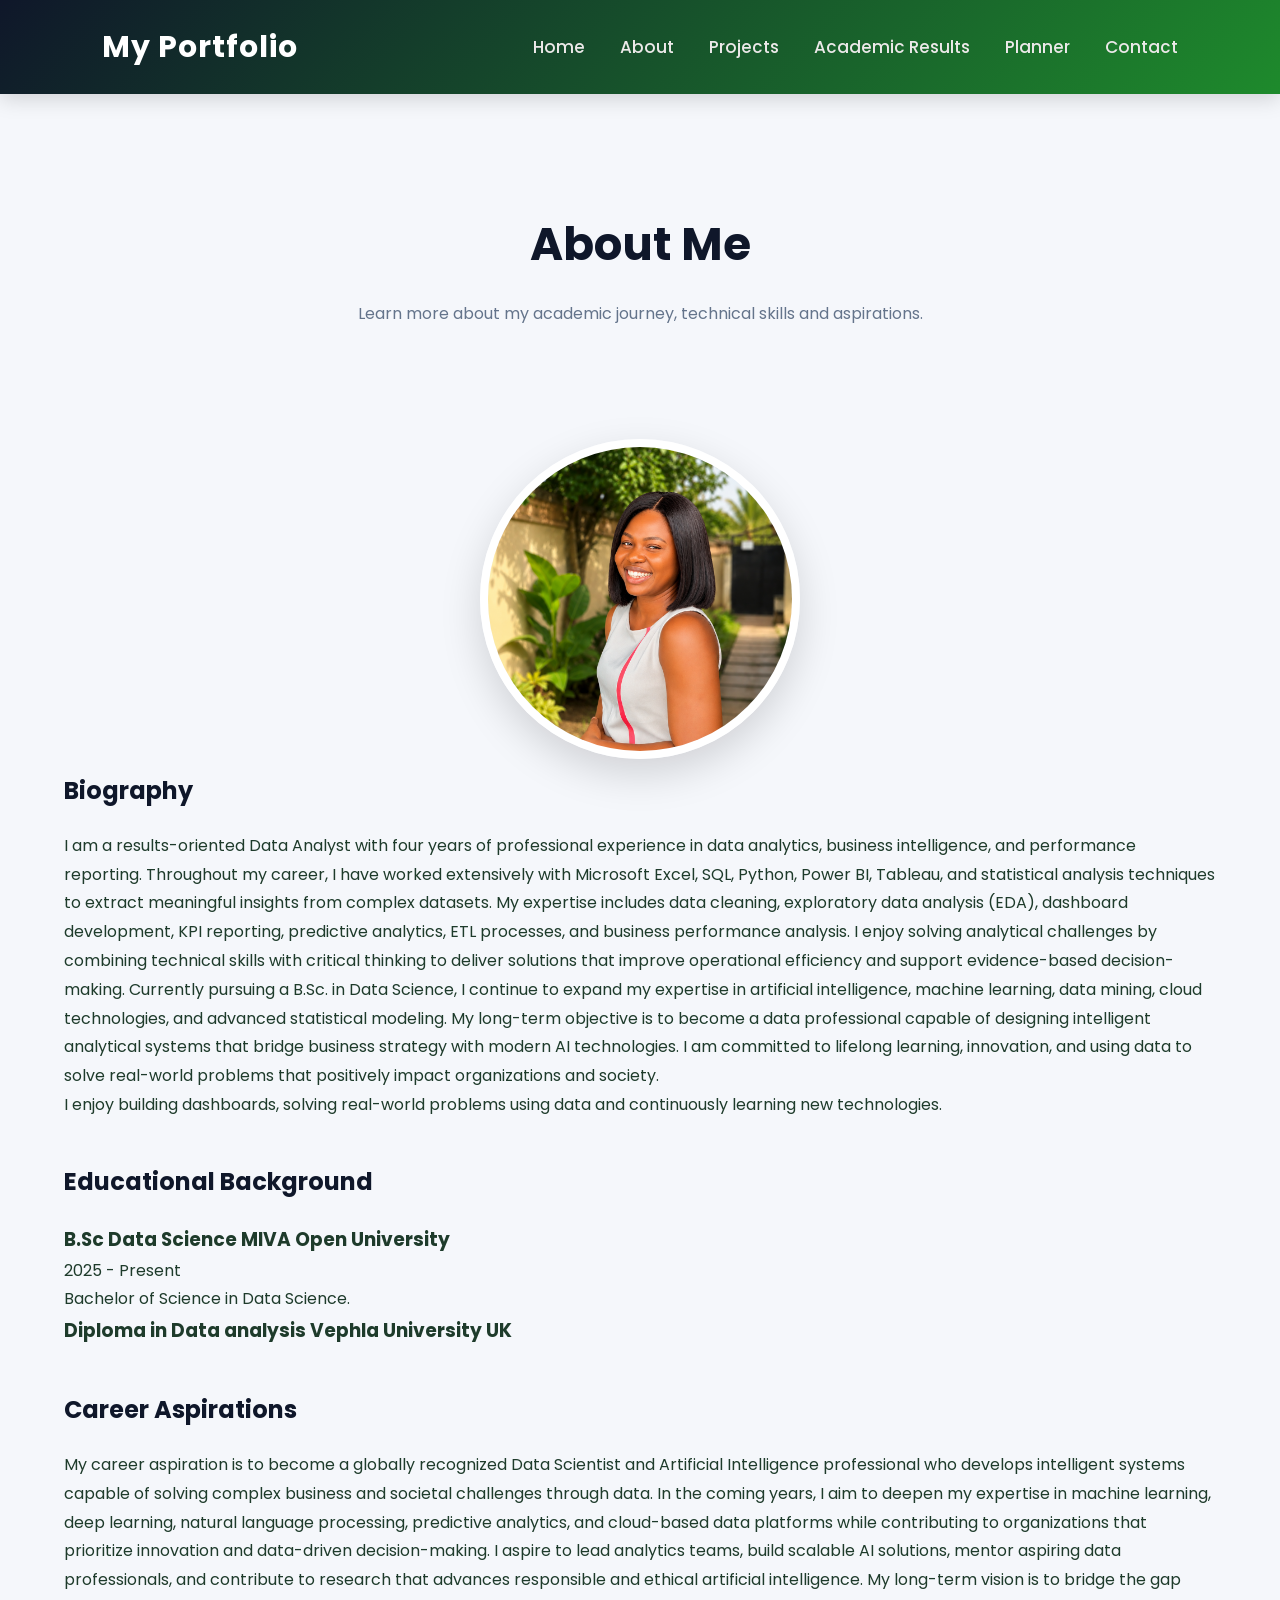
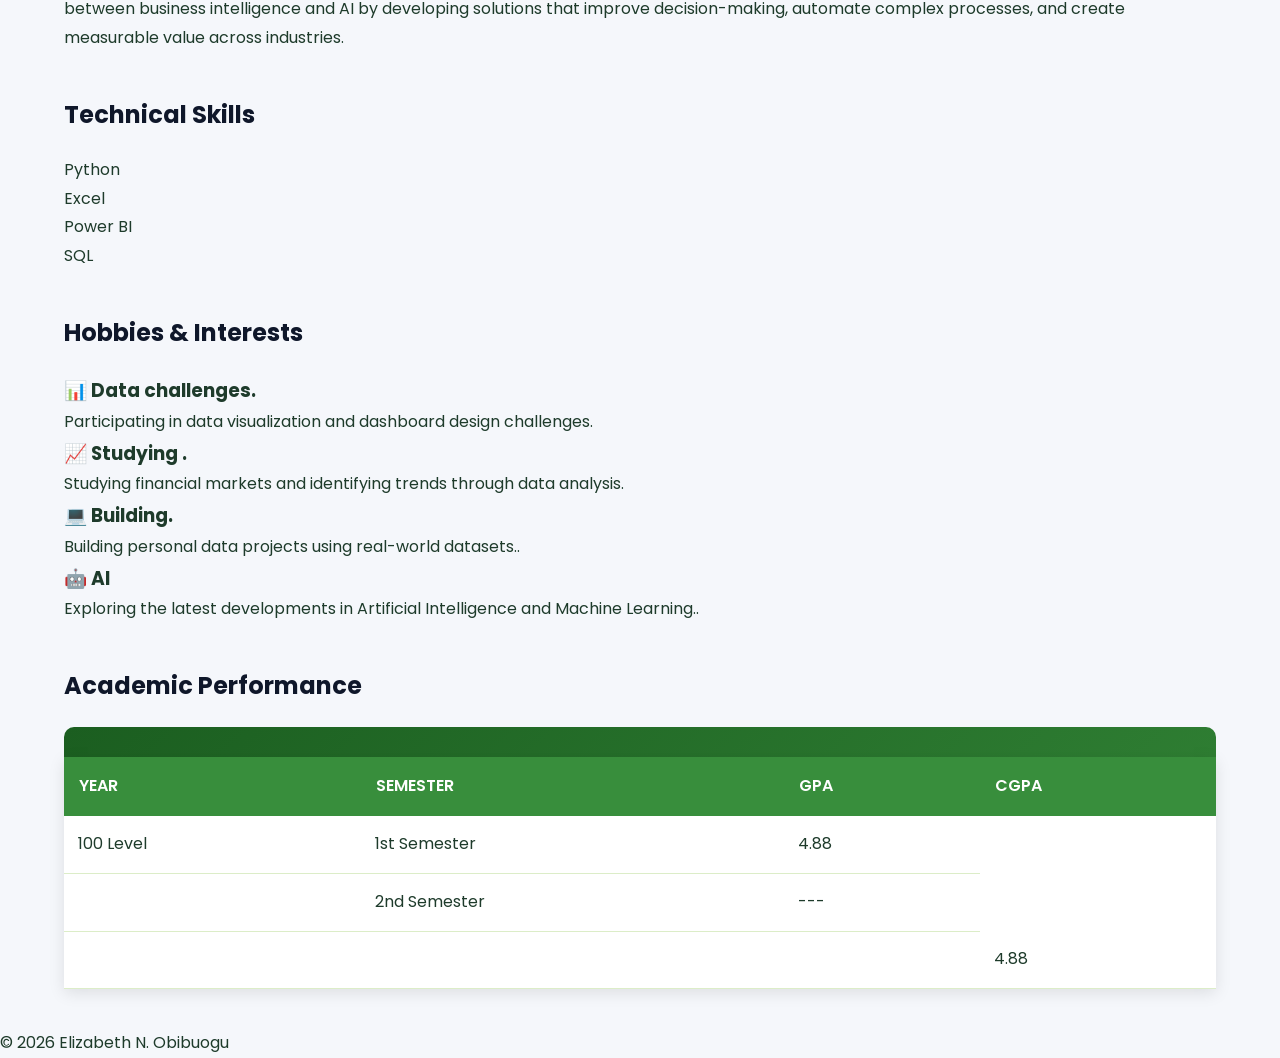
==== about.html @ 06faaceb "My_Portfoilo" ====
<!DOCTYPE html>
<html lang="en">

<head>

    <meta charset="UTF-8">

    <meta name="viewport"
          content="width=device-width, initial-scale=1.0">

    <title>About Me</title>

    <link rel="stylesheet"
          href="css/style.css">
    <script src="js/script.js"> </script>

</head>

<body>

<header>

    <div class="logo">
        <h2>My Portfolio</h2>
    </div>

    <nav>

        <ul>

            <li><a href="index.html">Home</a></li>

            <li><a href="about.html">About</a></li>

            <li><a href="projects.html">Projects</a></li>

            <li><a href="Academic Results.html">Academic Results</a></li>

            <li><a href="planner.html">Planner</a></li>

            <li><a href="contact.html">Contact</a></li>

        </ul>

    </nav>

</header>

<!-- ABOUT -->

<section class="page-title">

    <h1>About Me</h1>

    <p>
        Learn more about my academic journey,
        technical skills and aspirations.
    </p>

</section>

<!-- BIO -->

<section class="about-grid">

    <div class="hero-image">

        <img src="image/My Picture.png"
             alt="Profile Picture">

    </div>

    <div class="about-text">

        <h2>Biography</h2>

        <p>

            I am a results-oriented Data Analyst with four years of professional experience in data analytics, business intelligence, and performance reporting. Throughout my career, I have worked extensively with Microsoft Excel, SQL, Python, Power BI, Tableau, and statistical analysis techniques to extract meaningful insights from complex datasets.

My expertise includes data cleaning, exploratory data analysis (EDA), dashboard development, KPI reporting, predictive analytics, ETL processes, and business performance analysis. I enjoy solving analytical challenges by combining technical skills with critical thinking to deliver solutions that improve operational efficiency and support evidence-based decision-making.

Currently pursuing a B.Sc. in Data Science, I continue to expand my expertise in artificial intelligence, machine learning, data mining, cloud technologies, and advanced statistical modeling. My long-term objective is to become a data professional capable of designing intelligent analytical systems that bridge business strategy with modern AI technologies.

I am committed to lifelong learning, innovation, and using data to solve real-world problems that positively impact organizations and society.

        </p>

        <p>

            I enjoy building dashboards,
            solving real-world problems
            using data and continuously learning new technologies.

        </p>

    </div>

</section>

<!-- EDUCATION -->

<section>

    <h2>Educational Background</h2>

    <div class="timeline">

        <div class="timeline-item">

            <h3> B.Sc Data Science

            MIVA Open University 

           </h3>

            <span>2025 - Present</span>

            <p>

                Bachelor of Science
                in Data Science.

            </p>

            <h3> Diploma in Data analysis

            Vephla University UK</h3>

            

        </div>

    </div>

</section>

<!-- CAREER -->

<section>

    <h2>Career Aspirations</h2>

    <div class="career-card">

        <p>

           My career aspiration is to become a globally recognized Data Scientist and Artificial Intelligence professional who develops intelligent systems capable of solving complex business and societal challenges through data.

In the coming years, I aim to deepen my expertise in machine learning, deep learning, natural language processing, predictive analytics, and cloud-based data platforms while contributing to organizations that prioritize innovation and data-driven decision-making.

I aspire to lead analytics teams, build scalable AI solutions, mentor aspiring data professionals, and contribute to research that advances responsible and ethical artificial intelligence. My long-term vision is to bridge the gap between business intelligence and AI by developing solutions that improve decision-making, automate complex processes, and create measurable value across industries.


        </p>

    </div>

</section>

<!-- SKILLS -->

<section>

<h2>Technical Skills</h2>

<div class="skill">

<p>Python</p>

<div class="progress">

<div class="Python"></div>

</div>

</div>

<div class="skill">

<p>Excel</p>

<div class="progress">

<div class="Excel"></div>

</div>

</div>

<div class="skill">

<p>Power BI</p>

<div class="progress">

<div class="Power BI"></div>

</div>

</div>

<div class="skill">

<p>SQL</p>

<div class="progress">

<div class="SQL"></div>

</div>

</div>

</section>

<!-- HOBBIES -->

<section>

<h2>Hobbies & Interests</h2>

<div class="interest-grid">

<div class="interest">

<h3> 📊  Data challenges.</h3>

<p>
Participating in data visualization and dashboard design challenges.
</p>

</div>

<div class="interest">

<h3>📈 Studying .</h3>

<p>
Studying financial markets and identifying trends through data analysis.
</p>

</div>

<div class="interest">

<h3>💻 Building.</h3>

<p>
Building personal data projects using real-world datasets..
</p>

</div>

<div class="interest">

<h3>🤖 AI</h3>

<p>
Exploring the latest developments in Artificial Intelligence and Machine Learning..
</p>

</div>

</div>

</section>

<!-- TABLE -->

<section>

<h2>Academic Performance</h2>

<div class="semester-header">
    </div>

    <table>
        <thead>
            <tr>
                <th>YEAR</th>
                <th>SEMESTER</th>
                <th>GPA</th>
                <th>CGPA</th>
            </tr>
        </thead>

        <tbody>
            <tr>
                <td>100 Level</td>
                <td>1st Semester</td>
                <td>4.88</td>  
            </tr>
        </tbody>

         <tbody>
            <tr>
                <td></td>
                <td>2nd Semester</td>
                <td>---</td>  
            </tr>
        </tbody>

         <tbody>
            <tr>
                <td></td>
                <td></td>
                <td></td>
                <td>4.88</td>  
            </tr>
        </tbody>
    </table>
</section>

<footer>

<p>

© 2026 Elizabeth N. Obibuogu

</p>

</footer>
</body>

</html>
---- css/style.css ----
/*=========================================
        GOOGLE FONT
=========================================*/
@import url('https://fonts.googleapis.com/css2?family=Poppins:wght@300;400;500;600;700;800&display=swap');

/*=========================================
            RESET
=========================================*/

*{
    margin:0;
    padding:0;
    box-sizing:border-box;
}

html{
    scroll-behavior:smooth;
}

body{
    font-family:'Poppins',sans-serif;
    background:#F5F7FB;
    color:#1e3b2b;
    line-height:1.8;
}

/*=========================================
            LINKS
=========================================*/

a{
    text-decoration:none;
    color:inherit;
}

ul{
    list-style:none;
}

/*=========================================
            HEADER
=========================================*/

header{

    width:100%;

    background:linear-gradient(135deg,#0F172A,#1e8a2c);

    color:white;

    display:flex;

    justify-content:space-between;

    align-items:center;

    padding:20px 8%;

    position:sticky;

    top:0;

    z-index:1000;

    box-shadow:0 5px 20px rgba(0,0,0,.15);

}

.logo h2{

    font-size:30px;

    font-weight:700;

    letter-spacing:1px;

}

/*=========================================
            NAVIGATION
=========================================*/

nav ul{

    display:flex;

    gap:35px;

}

nav ul li a{

    font-size:17px;

    font-weight:500;

    color:rgb(236, 233, 233);

    transition:.3s;

    position:relative;

}

nav ul li a::after{

    content:"";

    position:absolute;

    width:0;

    height:3px;

    background:#0c8808;

    left:0;

    bottom:-8px;

    transition:.3s;

}

nav ul li a:hover::after{

    width:100%;

}

nav ul li a:hover{

    color:#a1da98;

}

/*=========================================
            HERO
=========================================*/

.hero{

    width:90%;

    max-width:1200px;

    margin:70px auto;

    display:grid;

    grid-template-columns:repeat(auto-fit,minmax(350px,1fr));

    gap:50px;

    align-items:center;

}

.hero-text h1{

    font-size:55px;

    margin-bottom:20px;

    color:#0F172A;

}

.hero-text span{

    color:#0c8808;

}

.hero-text h3{

    color:#64748B;

    margin-bottom:20px;

}

.hero-text p{

    margin-bottom:30px;

    color:#475569;

}

.hero-image{

    text-align:center;

}

.hero-image img{

    width:320px;

    height:320px;

    object-fit:cover;

    border-radius:50%;

    border:8px solid white;

    box-shadow:0 15px 40px rgba(0,0,0,.15);

}

/*=========================================
            BUTTONS
=========================================*/

.btn{

    display:inline-block;

    background:#0c8808;

    color:white;

    padding:14px 28px;

    border-radius:8px;

    margin-right:15px;

    transition:.3s;

    font-weight:600;

}

.btn:hover{

    background:#0c8808;

    transform:translateY(-3px);

}

.btn-secondary{

    display:inline-block;

    border:2px solid #0c8808;

    color:#0c8808;

    padding:14px 28px;

    border-radius:8px;

    transition:.3s;

    font-weight:600;

}

.btn-secondary:hover{

    background:#0c8808;

    color:white;

}

/*=========================================
        PAGE TITLE
=========================================*/

.page-title{

    text-align:center;

    padding:70px 20px;

}

.page-title h1{

    font-size:45px;

    color:#0F172A;

    margin-bottom:15px;

}

.page-title p{

    color:#64748B;

}

/*=========================================
            SECTIONS
=========================================*/

section{

    width:90%;

    max-width:1200px;

    margin:40px auto;

}

section h2{

    color:#0F172A;

    margin-bottom:20px;

}

/*=========================================
        HOME OVERVIEW
=========================================*/

.overview{

    text-align:center;

}

.overview p{

    max-width:800px;

    margin:auto;

    color:#475569;

}



    .results-container{
        width:95%;
        max-width:1400px;
        margin:auto;
    }

    .semester-header{
        background:linear-gradient(135deg,#1b5e20,#2e7d32);
        color:white;
        padding:15px;
        text-align:center;
        font-size:1.4rem;
        font-weight:bold;
        border-radius:10px 10px 0 0;
    }

    table{
        width:100%;
        border-collapse:collapse;
        background:white;
        margin-bottom:40px;
        box-shadow:0 4px 15px rgba(0,0,0,0.1);
        overflow:hidden;
    }

    thead{
        background:#388e3c;
        color:white;
    }

    th{
        padding:15px;
        text-align:left;
        font-weight:600;
    }

    td{
        padding:14px;
        border-bottom:1px solid #dcedc8;
    }

    tbody tr:nth-child(even){
        background:#f1f8e9;
    }

    tbody tr:hover{
        background:#dcedc8;
        transition:0.3s;
    }

    .grade-a{
        color:#1b5e20;
        font-weight:bold;
    }

    .summary{
        background:#e8f5e9;
        padding:15px;
        border-left:6px solid #2e7d32;
        margin-top:-25px;
        margin-bottom:40px;
        border-radius:5px;
    }

    .summary strong{
        color:#1b5e20;
    }

    @media(max-width:768px){
        table{
            display:block;
            overflow-x:auto;
        }
    }
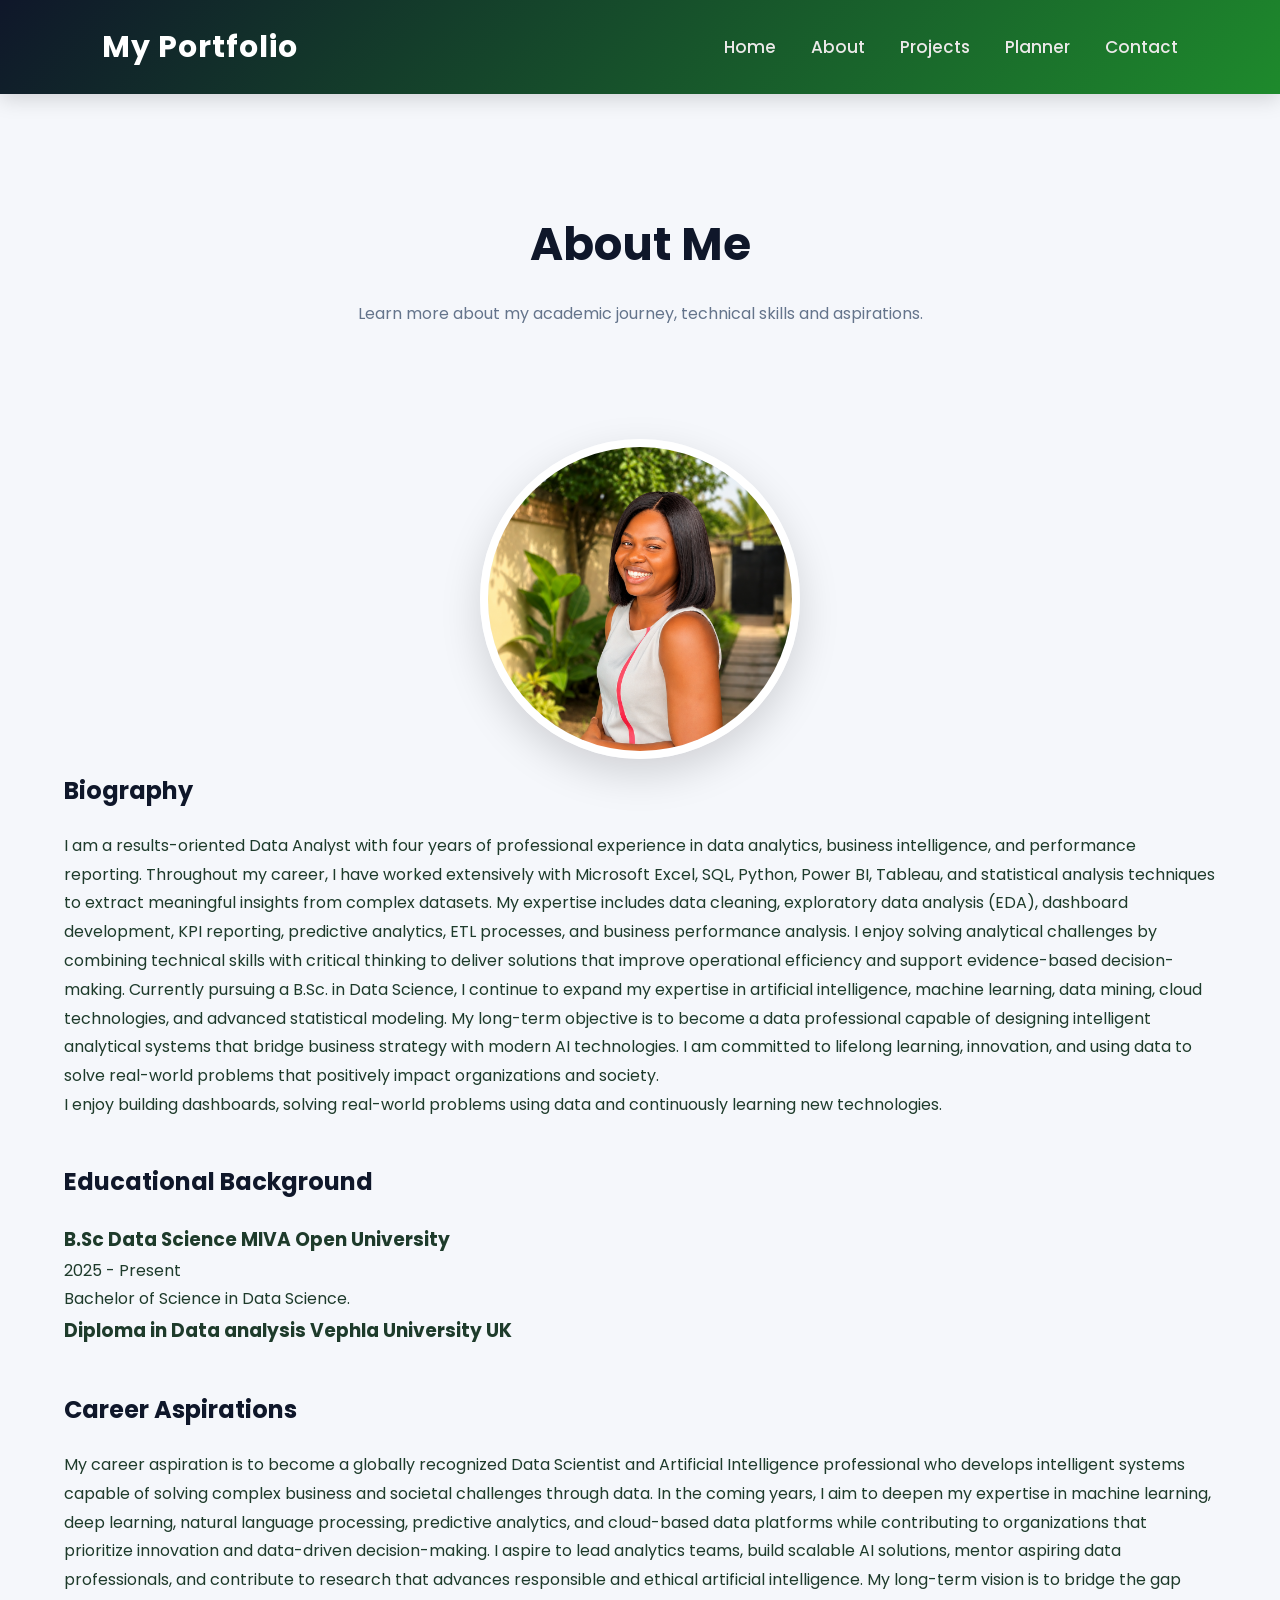
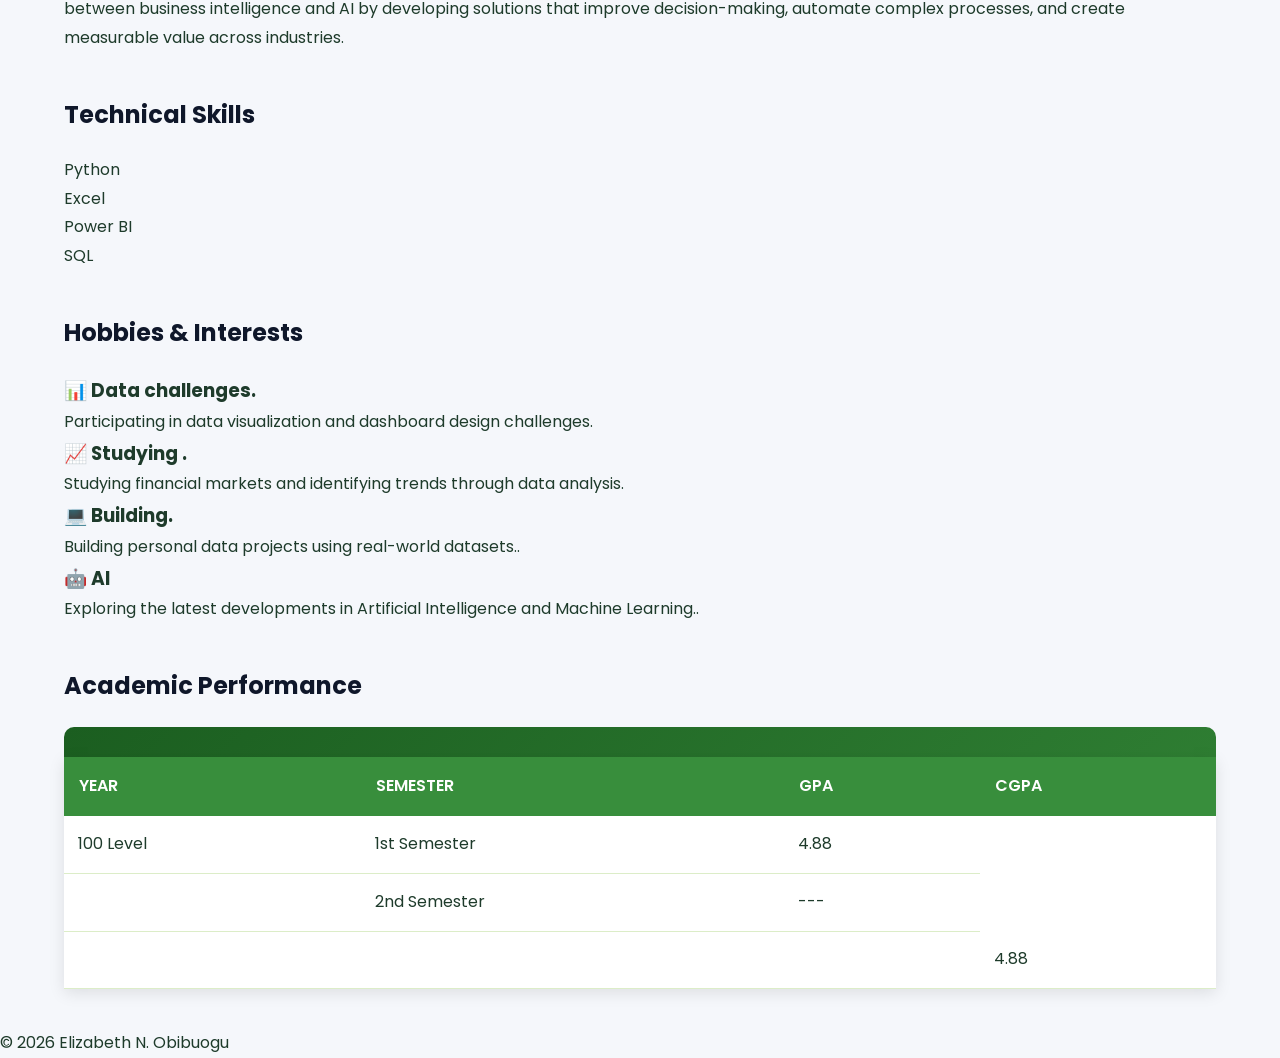
==== commit 7421424a: "My_Portfoilo" ====
--- a/about.html
+++ b/about.html
@@ -33,8 +33,6 @@
             <li><a href="about.html">About</a></li>
 
             <li><a href="projects.html">Projects</a></li>
-
-            <li><a href="Academic Results.html">Academic Results</a></li>
 
             <li><a href="planner.html">Planner</a></li>
 
--- a/css/style.css
+++ b/css/style.css
@@ -149,7 +149,7 @@
 
     display:grid;
 
-    grid-template-columns:repeat(auto-fit,minmax(350px,1fr));
+    grid-template-columns:repeat(auto-fit,minmax(280px,1fr));
 
     gap:50px;
 
@@ -159,7 +159,7 @@
 
 .hero-text h1{
 
-    font-size:55px;
+     font-size:clamp(2.5rem, 8vw, 55px);
 
     margin-bottom:20px;
 
@@ -416,5 +416,56 @@
         }
     }
 
+    @media screen and (max-width: 768px){
+
+    header{
+        flex-direction: column;
+        padding: 15px;
+        text-align: center;
+    }
+
+    nav ul{
+        gap: 15px;
+        flex-wrap: wrap;
+        justify-content: center;
+        margin-top: 10px;
+    }
+
+    .logo h2{
+        font-size: 24px;
+    }
+
+    .hero{
+        grid-template-columns: 1fr;
+        text-align: center;
+        gap: 30px;
+    }
+
+    .hero-text h1{
+        font-size: 40px;
+        line-height: 1.2;
+    }
+
+    .hero-text h3{
+        font-size: 20px;
+    }
+
+    .hero-image img{
+        width: 220px;
+        height: 220px;
+    }
+
+    .page-title h1{
+        font-size: 32px;
+    }
+
+    .btn,
+    .btn-secondary{
+        display:block;
+        width:100%;
+        margin:10px 0;
+        text-align:center;
+    }
+}
 
             
